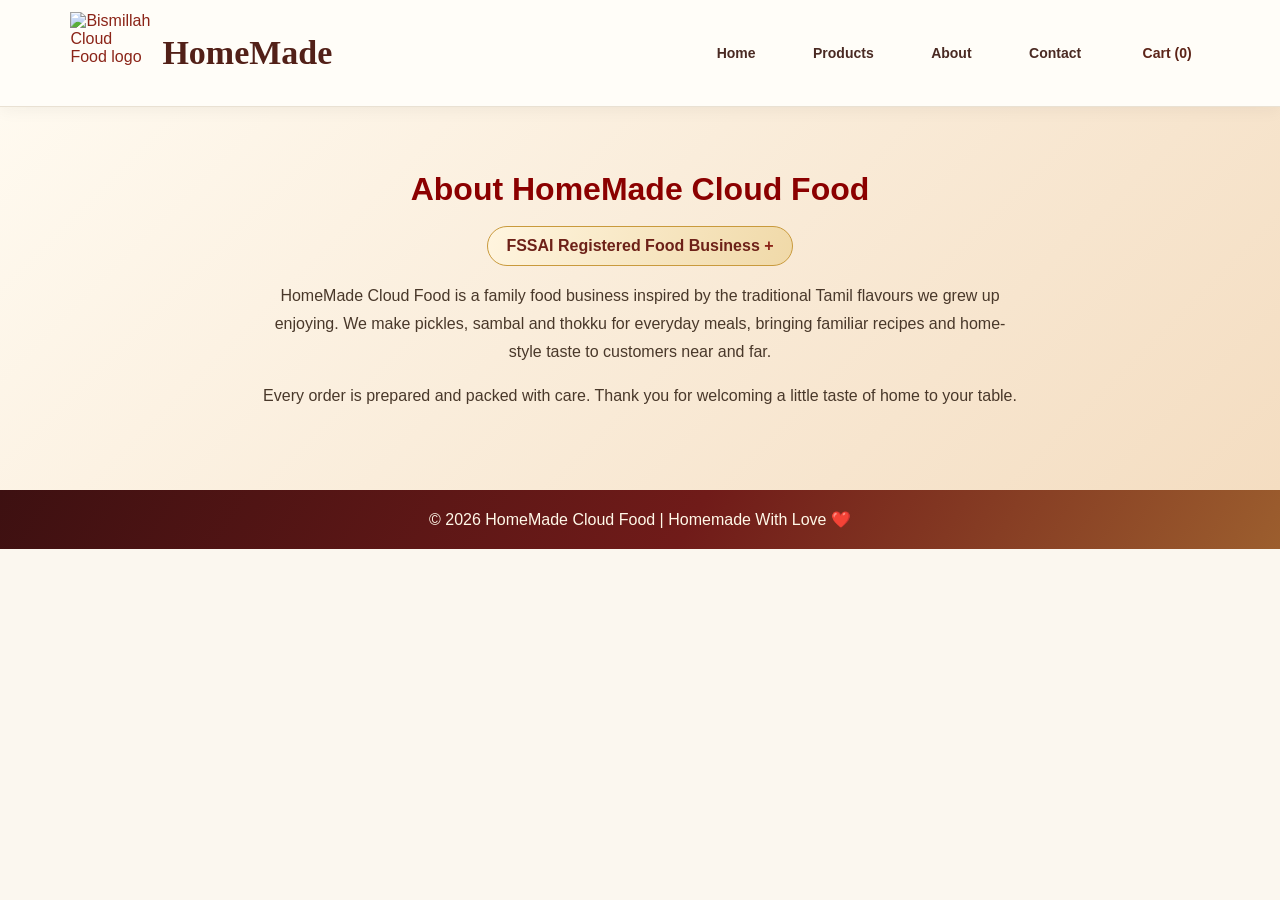
==== about.html @ 6bcfdb63 "Add files via upload" ====
<!DOCTYPE html>
<html lang="en">
<head>
    <meta charset="UTF-8">
    <meta name="viewport" content="width=device-width, initial-scale=1.0">
    <title>About | HomeMade Cloud Food</title>
    <link rel="stylesheet" href="site.css">
    <link rel="icon" href="images/glassy-cloud-food-badge.png?v=3" type="image/png">
</head>
<body>
    <nav>
        <a class="brand" href="index.html" aria-label="HomeMade Cloud Food home">
            <img class="brand-badge" src="images/glassy-cloud-food-badge.png?v=3" alt="Bismillah Cloud Food logo">
            <span class="brand-wordmark">HomeMade</span>
        </a>
        <ul>
            <li><a href="index.html">Home</a></li>
            <li><a href="products.html">Products</a></li>
            <li><a href="about.html">About</a></li>
            <li><a href="contact.html">Contact</a></li>
            <li><a href="cart.html">Cart (<span id="cart-count">0</span>)</a></li>
        </ul>
    </nav>
<section class="about-section" id="about">
        <h2>About HomeMade Cloud Food</h2>
                <details class="fssai-details"><summary>FSSAI Registered Food Business</summary><p>FSSAI Registration No. <strong>22462580004034</strong></p></details>
        <div class="about-story-copy"><p>HomeMade Cloud Food is a family food business inspired by the traditional Tamil flavours we grew up enjoying. We make pickles, sambal and thokku for everyday meals, bringing familiar recipes and home-style taste to customers near and far.</p><p>Every order is prepared and packed with care. Thank you for welcoming a little taste of home to your table.</p></div>
    </section>
<!-- Footer -->
    <footer>
        <p>© 2026 HomeMade Cloud Food | Homemade With Love ❤️</p>
    </footer>
<script>
(() => {
    let cart = {};
    try { cart = JSON.parse(localStorage.getItem("cloudFoodPicklesCart") || "{}") || {}; } catch {}
    const count = Object.values(cart).reduce((sum, item) => sum + (Number(item.qty) || 0), 0);
    const label = document.getElementById("cart-count");
    if (label) label.textContent = String(count);
})();
</script>
<script src="site-visit.js" defer></script>
</body>
</html>
---- site.css ----
* {
            margin: 0;
            padding: 0;
            box-sizing: border-box;
            font-family: Arial, sans-serif;
        }

        body {
            background: #f5f5f5;
        }

        /* Navbar */
        nav {
            background: #8B0000;
            padding: 11px 40px;
            display: flex;
            justify-content: space-between;
            align-items: center;
        }

        .logo {
            color: white;
            font-size: 25px;
            font-weight: bold;
        }

        nav ul {
            list-style: none;
            display: flex;
        }

        nav ul li {
            margin-left: 20px;
        }

        nav ul li a {
            color: white;
            text-decoration: none;
            font-size: 16px;
        }

        /* Full-width poster with centered hero content */
        .hero {
            position: relative;
            display: block;
            width: 100%;
            overflow: hidden;
            color: white;
            background: linear-gradient(to right, #8B0000, #D2691E);
        }

        .hero-image {
            display: block;
            width: 100%;
            aspect-ratio: 1080 / 252;
            overflow: hidden;
            position: relative;
        }

        .hero-image::after {
            content: "";
            position: absolute;
            left: 0;
            right: 0;
            bottom: 0;
            height: 1.6%;
            background: #1a1a1a;
            pointer-events: none;
        }
        .hero-image img {
            display: block;
            width: 100%;
            max-width: none;
            height: 100%;
            object-fit: cover;
            object-position: top center;
        }

        .hero::before {
            content: "";
            position: absolute;
            inset: 0;
            z-index: 1;
            background: rgba(55, 0, 0, 0.16);
            pointer-events: none;
        }

        .hero-text {
            position: absolute;
            inset: 0;
            z-index: 2;
        }

        .hero-copy {
            position: absolute;
            top: 1%;
            right: 5%;
            width: min(34%, 500px);
            text-align: center;
        }

        .hero-text h1 {
            margin-bottom: 8px;
            font-size: clamp(16px, 1.6vw, 23px);
            line-height: 1.08;
            text-shadow: 0 2px 6px rgba(35, 0, 0, 0.98), 0 0 16px rgba(35, 0, 0, 0.76);
        }

        .hero-text p {
            margin-bottom: 0;
            font-size: clamp(11px, 0.9vw, 13px);
            text-shadow: 0 2px 5px rgba(35, 0, 0, 0.98), 0 0 14px rgba(35, 0, 0, 0.76);
        }

        .hero-text .btn {
            position: absolute;
            left: 40%;
            bottom: 2.5%;
            margin: 0;
            transform: translateX(-50%);
            display: inline-block;
            background: white;
            color: #8B0000;
            padding: 9px 20px;
            font-size: 14px;
            text-decoration: none;
            border-radius: 5px;
            font-weight: bold;
            white-space: nowrap;
        }
        /* Attractive red-orange gradient behind the product cards */
        .products {
            position: relative;
            padding: 72px 8%;
            text-align: center;
            background:
                radial-gradient(ellipse at 18% 8%, rgba(255, 154, 50, 0.46), transparent 32%),
                radial-gradient(ellipse at 86% 92%, rgba(255, 96, 24, 0.42), transparent 34%),
                linear-gradient(125deg, #650000 0%, #970700 34%, #c32308 68%, #e76818 100%);
        }

        .products h2 {
            display: inline-flex;
            align-items: center;
            justify-content: center;
            margin: 0 auto 40px;
            padding: 13px 32px;
            border: 1px solid rgba(255, 224, 184, 0.5);
            border-radius: 999px;
            color: #fff8ef;
            font-size: 32px;
            background: rgba(76, 0, 0, 0.55);
            box-shadow: 0 8px 22px rgba(50, 0, 0, 0.28);
        }

        .products h2::after {
            display: none;
        }

        .card-container {
            display: flex;
            justify-content: center;
            gap: 25px;
            flex-wrap: wrap;
        }

        .card {
            width: 280px;
            overflow: hidden;
            border: 1px solid rgba(139, 0, 0, 0.14);
            border-top: 4px solid #D2691E;
            border-radius: 18px;
            background: linear-gradient(180deg, #fffefa 0%, #fff7e9 100%);
            box-shadow: 0 9px 26px rgba(80, 34, 0, 0.16);
            transition: transform 0.25s ease, box-shadow 0.25s ease;
        }

        .card:hover {
            transform: translateY(-6px);
            box-shadow: 0 16px 34px rgba(80, 34, 0, 0.25);
        }

        .card img {
            display: block;
            width: 100%;
            height: 220px;
            object-fit: cover;
        }

        .card h3 {
            margin: 16px 12px 10px;
            color: #641509;
        }

        .card p {
            padding: 0 15px 15px;
            color: #51443b;
        }

        .price {
            color: #8B0000;
            font-weight: bold;
            font-size: 20px;
        }
        /* Cart and checkout */
        .cart-button {
            border: 0;
            border-radius: 6px;
            padding: 10px 14px;
            background: white;
            color: #8B0000;
            font-weight: bold;
            cursor: pointer;
        }

        .product-actions {
            display: flex;
            gap: 8px;
            padding: 0 14px 16px;
        }

        .product-actions button {
            flex: 1;
            border: 0;
            border-radius: 6px;
            padding: 10px 8px;
            font-weight: bold;
            cursor: pointer;
        }

        .add-cart-button {
            background: #8B0000;
            color: white;
        }

        .buy-now-button {
            background: #D2691E;
            color: white;
        }

        .cart-modal {
            display: none;
            position: fixed;
            inset: 0;
            z-index: 1000;
            overflow-y: auto;
            padding: 16px;
            background: rgba(0, 0, 0, 0.65);
        }

        .cart-modal.is-open {
            display: grid;
            place-items: center;
        }

        .checkout-panel {
            width: min(100%, 620px);
            max-height: calc(100vh - 32px);
            overflow-y: auto;
            padding: 24px;
            border-radius: 14px;
            background: white;
            color: #222;
        }

        .checkout-header,
        .cart-row,
        .cart-row-controls {
            display: flex;
            align-items: center;
            justify-content: space-between;
            gap: 12px;
        }

        .checkout-header {
            margin-bottom: 18px;
        }

        .checkout-header h2 {
            color: #8B0000;
        }

        .modal-close,
        .quantity-button,
        .remove-button {
            border: 0;
            border-radius: 5px;
            padding: 7px 10px;
            cursor: pointer;
        }

        .cart-row {
            padding: 12px 0;
            border-bottom: 1px solid #ddd;
        }

        .cart-row-info {
            display: grid;
            gap: 5px;
        }

        .cart-row-info small {
            color: #555;
        }

        .quantity-button {
            background: #eee;
        }

        .remove-button {
            background: #ffe5e5;
            color: #8B0000;
        }

        .cart-total {
            margin: 16px 0 6px;
            text-align: right;
            font-size: 20px;
            font-weight: bold;
            color: #8B0000;
        }

        .checkout-note {
            margin: 0 0 18px;
            color: #555;
            font-size: 14px;
        }

        .checkout-form {
            display: grid;
            gap: 12px;
            margin-top: 18px;
        }

        .checkout-form[hidden] {
            display: none;
        }

        .checkout-form h3 {
            color: #8B0000;
        }

        .checkout-form label {
            display: grid;
            gap: 5px;
            font-weight: bold;
        }

        .checkout-form input,
        .checkout-form textarea {
            width: 100%;
            padding: 11px;
            border: 1px solid #bbb;
            border-radius: 6px;
            font: inherit;
        }

        .checkout-form textarea {
            min-height: 75px;
            resize: vertical;
        }

        .checkout-form .form-grid {
            display: grid;
            grid-template-columns: 1fr 1fr;
            gap: 12px;
        }

        .place-order-button {
            border: 0;
            border-radius: 7px;
            padding: 13px 16px;
            background: #128C7E;
            color: white;
            font-size: 16px;
            font-weight: bold;
            cursor: pointer;
        }

        .checkout-status {
            min-height: 20px;
            color: #8B0000;
            font-size: 14px;
        }

        @media (max-width: 768px) {
            nav {
                flex-wrap: wrap;
            }

            .cart-button {
                margin: 0 auto;
            }

            .checkout-panel {
                padding: 18px;
            }

            .checkout-form .form-grid {
                grid-template-columns: 1fr;
            }
        }
        .about-section,
        .contact-section {
            padding: 64px 10%;
            text-align: center;
        }

        .about-section {
            color: #3d2418;
            background: linear-gradient(135deg, #fffaf0, #f4ddc1);
        }

        .about-section h2,
        .contact-section h2 {
            margin-bottom: 18px;
            font-size: 32px;
        }

        .about-section h2 {
            color: #8B0000;
        }

        .fssai-badge {
            display: inline-block;
            margin: 0 auto 16px;
            padding: 8px 16px;
            border: 1px solid #3e7d4a;
            border-radius: 999px;
            color: #245b31;
            background: #eef7ec;
            font-size: 15px;
            font-weight: bold;
        }

        .about-section p,
        .contact-section > p {
            max-width: 850px;
            margin: 0 auto;
            font-size: 16px;
            line-height: 1.75;
        }

        .contact-section {
            color: white;
            background: linear-gradient(120deg, #700000, #a91608 52%, #d85b17);
        }

        .contact-section h2 {
            color: #fff8ef;
        }

        .contact-details {
            display: flex;
            justify-content: center;
            flex-wrap: wrap;
            gap: 20px;
            margin-top: 28px;
        }

        .contact-card {
            display: flex;
            flex-direction: column;
            gap: 10px;
            min-width: 260px;
            max-width: 380px;
            padding: 22px 28px;
            border-radius: 14px;
            color: #43140a;
            background: #fff8ef;
            box-shadow: 0 8px 24px rgba(45, 0, 0, 0.22);
        }

        .contact-card a {
            color: #8B0000;
            font-weight: bold;
            text-decoration: none;
        }

        .contact-card a:hover {
            text-decoration: underline;
        }

        .contact-card address {
            font-style: normal;
            line-height: 1.5;
        }

        /* Footer */
        footer {
            background: #8B0000;
            color: white;
            text-align: center;
            padding: 20px;
            margin-top: 0;
        }

        /* Mobile */
        @media (max-width: 768px) {
            nav {
                padding: 12px 16px;
                flex-direction: column;
                gap: 12px;
            }

            nav ul {
                flex-wrap: wrap;
                justify-content: center;
                gap: 12px;
            }

            nav ul li {
                margin-left: 0;
            }

            .hero {
                padding: 0;
            }

            .hero-text {
                inset: 0;
            }

            .hero-copy {
                top: 1%;
                right: 5%;
                left: auto;
                width: 52%;
            }

            .hero-text h1 {
                font-size: clamp(12px, 3vw, 14px);
                margin-bottom: 4px;
            }

            .hero-text p {
                font-size: clamp(8px, 1.9vw, 9.5px);
            }

            .hero-text .btn {
                left: 40%;
                bottom: 2.5%;
                transform: translateX(-50%);
                padding: 6px 13px;
                font-size: 12px;
            }

            .hero-image::after {
            content: "";
            position: absolute;
            left: 0;
            right: 0;
            bottom: 0;
            height: 1.6%;
            background: #1a1a1a;
            pointer-events: none;
        }
        .hero-image img {
                width: 100%;
            }

            .products {
                padding: 40px 20px;
            }

            .about-section,
            .contact-section {
                padding: 42px 20px;
            }

            .contact-card {
                width: 100%;
                min-width: 0;
            }
        }
        .featured-link {
            display: inline-block;
            margin-top: 34px;
            padding: 13px 26px;
            border-radius: 7px;
            color: white;
            background: #8B0000;
            font-weight: bold;
            text-decoration: none;
        }

        .featured-link:hover {
            background: #c32308;
        }

        .cart-page {
            max-width: 900px;
            margin: 48px auto;
            padding: 32px;
            border-radius: 18px;
            background: #fff8ef;
            box-shadow: 0 10px 30px rgba(80, 34, 0, 0.18);
        }

        .cart-page h1 {
            margin-bottom: 24px;
            color: #8B0000;
            text-align: center;
        }

        .cart-page #cart-empty {
            padding: 24px;
            text-align: center;
        }

        .cart-page .cart-total {
            margin-top: 20px;
            text-align: right;
            font-size: 22px;
        }

        .cart-page .checkout-form {
            margin-top: 28px;
        }

        .cart-page .checkout-status {
            margin-top: 20px;
            text-align: center;
        }

        @media (max-width: 768px) {
            .cart-page {
                margin: 24px 14px;
                padding: 22px 16px;
            }
        }





















/* Individual product detail page */
.product-detail-section {
    min-height: calc(100vh - 130px);
    padding: 56px 7%;
    background: linear-gradient(125deg, #650000 0%, #970700 38%, #c32308 72%, #e76818 100%);
}
.product-detail {
    max-width: 1000px;
    margin: 0 auto;
    display: grid;
    grid-template-columns: minmax(0, 1.1fr) minmax(280px, .9fr);
    overflow: hidden;
    border-radius: 20px;
    background: #fffaf1;
    box-shadow: 0 16px 40px rgba(40, 0, 0, .3);
}
.product-detail img { width: 100%; height: 100%; min-height: 420px; object-fit: cover; }
.product-detail-copy { padding: 38px; align-self: center; text-align: left; }
.product-detail-copy h1 { color: #641509; margin-bottom: 16px; }
.product-detail-copy p { color: #51443b; line-height: 1.6; margin-bottom: 14px; }
.product-detail-copy .price { font-size: 26px; margin: 20px 0; }
.product-detail-copy .product-actions { padding: 0; }
.product-detail-copy .back-products { display: inline-block; margin-top: 22px; color: #8B0000; font-weight: bold; }
.view-details-button {
    flex: 1; display: inline-flex; align-items: center; justify-content: center;
    padding: 10px 8px; border: 1px solid #8B0000; border-radius: 6px;
    color: #8B0000; font-size: 13px; font-weight: bold; text-decoration: none;
}
@media (max-width: 768px) {
    .product-detail-section { padding: 30px 18px; }
    .product-detail { grid-template-columns: 1fr; }
    .product-detail img { min-height: 0; height: 280px; }
    .product-detail-copy { padding: 24px; }
    .view-details-button { font-size: 11px; }
}
.detail-info, .detail-rate { margin: 22px 0; padding: 18px; border-radius: 12px; background: #fff1dd; }
.detail-info h2, .detail-rate h2 { margin-bottom: 10px; color: #641509; font-size: 20px; }
.detail-rate p { display: flex; justify-content: space-between; gap: 15px; margin: 8px 0; }
.detail-rate strong { color: #8B0000; }
.product-claims { display: flex; flex-wrap: wrap; gap: 8px; margin: 16px 0; }
.product-claims span { padding: 7px 10px; border-radius: 999px; background: #f5dfbf; color: #641509; font-size: 12px; font-weight: bold; }

/* Keep product photo visible while allowing long product information to scroll separately */
@media (min-width: 769px) {
    .product-detail {
        height: min(720px, calc(100vh - 200px));
        min-height: 540px;
        align-items: stretch;
        grid-template-columns: minmax(0, 1.05fr) minmax(320px, .95fr);
    }
    .product-detail > img {
        position: sticky;
        top: 0;
        width: 100%;
        height: 100%;
        min-height: 0;
        max-height: 100%;
        object-fit: contain;
        background: #fffaf1;
    }
    .product-detail-copy {
        height: 100%;
        min-height: 0;
        overflow-y: auto;
        overscroll-behavior: contain;
    }
}
@media (max-width: 768px) {
    .product-detail > img {
        width: 100%;
        height: 300px;
        min-height: 0;
        object-fit: contain;
        background: #fffaf1;
    }
    .product-detail-copy { height: auto; overflow: visible; }
}














.card .pack-size { padding: 0 15px 5px; color: #6b5547; font-size: 14px; font-weight: bold; }


/* HomeMade Cloud Food storefront refresh */
:root {
    --cloud-forest: #17482f;
    --cloud-forest-deep: #103722;
    --cloud-maroon: #74251d;
    --cloud-gold: #e8b743;
    --cloud-cream: #fbf7ef;
    --cloud-ink: #25261f;
    --cloud-muted: #746f62;
    --cloud-line: #e9e1d3;
}
html { scroll-behavior: smooth; }
body { color: var(--cloud-ink); background: var(--cloud-cream); }
.announcement-bar {
    min-height: 38px; padding: 8px 5.5%; display: flex; align-items: center; justify-content: center; gap: 18px;
    color: #fff7e4; background: var(--cloud-forest-deep); font-size: 12px; letter-spacing: .04em; text-align: center;
}
.announcement-bar a { color: var(--cloud-gold); font-weight: 700; text-decoration: none; }
.site-nav, body:not(.home-page) nav {
    position: sticky; top: 0; z-index: 50; min-height: 82px; padding: 12px clamp(20px, 5.5vw, 84px);
    display: flex; align-items: center; justify-content: space-between; gap: 24px;
    color: var(--cloud-ink); background: rgba(255,253,248,.97); border-bottom: 1px solid var(--cloud-line);
    box-shadow: 0 3px 16px rgba(36,31,21,.05); backdrop-filter: blur(12px);
}
.brand { display: inline-flex; align-items: center; gap: 10px; min-width: max-content; color: var(--cloud-forest); text-decoration: none; }
.brand-mark { width: 42px; height: 42px; display: grid; place-items: center; border: 2px solid var(--cloud-gold); border-radius: 50%; color: #fff7e4; background: var(--cloud-forest); font: 700 13px Georgia,serif; letter-spacing: -.08em; }
.brand-copy { display: grid; line-height: 1.02; }
.brand-copy strong { color: var(--cloud-forest); font: 700 19px Georgia,serif; }
.brand-copy small { margin-top: 4px; color: var(--cloud-maroon); font-size: 10px; font-weight: 700; letter-spacing: .2em; text-transform: uppercase; }
.site-nav ul, body:not(.home-page) nav ul { display: flex; align-items: center; gap: clamp(14px, 2.3vw, 34px); list-style: none; }
.site-nav ul li, body:not(.home-page) nav ul li { margin: 0; }
.site-nav ul a, body:not(.home-page) nav ul a { padding: 10px 0; color: #3c3c34; font-size: 14px; font-weight: 600; text-decoration: none; transition: color .2s ease; }
.site-nav ul a:hover, .site-nav ul a.active, body:not(.home-page) nav ul a:hover { color: var(--cloud-forest); }
.site-nav ul .nav-cart, body:not(.home-page) nav ul li:last-child a { padding: 11px 17px; border: 1px solid var(--cloud-forest); border-radius: 999px; color: var(--cloud-forest); }
.nav-cart span { min-width: 20px; height: 20px; margin-left: 5px; padding: 1px 5px; display: inline-grid; place-items: center; border-radius: 50%; color: #fff; background: var(--cloud-forest); font-size: 11px; }
body:not(.home-page) nav .logo { color: var(--cloud-forest); font: 700 22px Georgia,serif; }
.home-hero { max-width: 1500px; margin: 0 auto; padding: clamp(42px, 7vw, 96px) clamp(22px, 7vw, 108px); display: grid; grid-template-columns: minmax(0,.9fr) minmax(0,1.1fr); align-items: center; gap: clamp(30px, 5vw, 72px); background: radial-gradient(ellipse at 6% 13%, #f1e3c8 0, transparent 38%), var(--cloud-cream); }
.hero-content { max-width: 540px; }
.eyebrow { margin: 0 0 13px; color: var(--cloud-forest); font-size: 11px; font-weight: 800; letter-spacing: .17em; text-transform: uppercase; }
.hero-content h1 { margin: 0; color: var(--cloud-forest-deep); font: 500 clamp(38px, 4.5vw, 64px)/1.06 Georgia, 'Times New Roman', serif; letter-spacing: -.045em; }
.hero-description { max-width: 460px; margin: 20px 0 0; color: var(--cloud-muted); font-size: 16px; line-height: 1.75; }
.hero-actions { margin-top: 28px; display: flex; align-items: center; flex-wrap: wrap; gap: 20px; }
.button { min-height: 46px; padding: 13px 20px; display: inline-flex; align-items: center; justify-content: center; gap: 12px; border-radius: 4px; font-size: 13px; font-weight: 700; text-decoration: none; transition: transform .2s, background .2s; }
.button:hover { transform: translateY(-2px); }
.button-primary { color: white; background: var(--cloud-forest); }
.button-primary:hover { background: var(--cloud-forest-deep); }
.button-text { padding-left: 0; color: var(--cloud-maroon); }
.hero-note { margin-top: 34px; display: flex; align-items: center; gap: 9px; color: #514d42; font-size: 12px; font-weight: 600; }
.note-star { color: #bd861f; font-size: 19px; }
.hero-art { position: relative; display: block; overflow: hidden; border: 7px solid white; border-radius: 8px; background: #28130e; box-shadow: 0 24px 55px rgba(62,37,16,.2); }
.hero-art img { width: 100%; display: block; aspect-ratio: 1080 / 400; object-fit: cover; }
.hero-art-label { position: absolute; right: 13px; bottom: 13px; padding: 10px 14px; color: var(--cloud-forest-deep); background: #fffdf8; font-size: 11px; font-weight: 700; }
.promise-strip { padding: 20px clamp(20px, 7vw, 108px); display: flex; justify-content: center; flex-wrap: wrap; gap: 28px clamp(30px, 7vw, 100px); color: #fff9ea; background: var(--cloud-forest); }
.promise-strip > div { display: flex; align-items: center; gap: 10px; font-size: 12px; font-weight: 600; }
.promise-icon { color: var(--cloud-gold); font-size: 17px; }
.home-section { padding: clamp(52px, 7vw, 90px) clamp(22px, 7vw, 108px); }
.section-heading { margin: 0 auto 28px; max-width: 1320px; display: flex; align-items: end; justify-content: space-between; gap: 18px; }
.section-heading .eyebrow { margin-bottom: 8px; }
.section-heading h2, .story-copy h2, .closing-cta h2 { margin: 0; color: var(--cloud-forest-deep); font: 500 clamp(30px, 3vw, 42px)/1.15 Georgia, 'Times New Roman', serif; letter-spacing: -.03em; }
.section-link { padding-bottom: 5px; color: var(--cloud-maroon); font-size: 12px; font-weight: 700; text-decoration: none; white-space: nowrap; }
.section-link:hover { color: var(--cloud-forest); }
.collection-section { background: #f3eee3; }
.collection-grid { max-width: 1320px; margin: 0 auto; display: grid; grid-template-columns: repeat(3,minmax(0,1fr)); gap: 18px; }
.collection-card { position: relative; min-height: 310px; overflow: hidden; display: block; border-radius: 6px; color: white; background: #37281c; text-decoration: none; }
.collection-card::after { content: ''; position: absolute; inset: 0; background: linear-gradient(180deg,rgba(18,23,17,.02) 8%,rgba(14,25,18,.8) 100%); transition: background .25s; }
.collection-card:hover::after { background: linear-gradient(180deg,rgba(18,23,17,.05),rgba(14,25,18,.9)); }
.collection-card img { width: 100%; height: 100%; min-height: 310px; position: absolute; inset: 0; object-fit: cover; transition: transform .35s; }
.collection-card:hover img { transform: scale(1.035); }
.collection-card-copy { position: absolute; z-index: 1; right: 24px; bottom: 22px; left: 24px; display: grid; gap: 8px; }
.collection-card-copy small { color: #f2d48a; font-size: 10px; font-weight: 700; letter-spacing: .12em; text-transform: uppercase; }
.collection-card-copy strong { font: 500 27px/1.12 Georgia,serif; }
.collection-card-copy > span { width: fit-content; padding-top: 8px; border-top: 1px solid rgba(255,255,255,.45); font-size: 11px; font-weight: 600; }
.collection-card-copy b { margin-left: 8px; color: var(--cloud-gold); }
.best-sellers-section { background: var(--cloud-cream); }
.featured-grid { max-width: 1320px; margin: 0 auto; display: grid; grid-template-columns: repeat(4,minmax(0,1fr)); gap: 16px; }
.featured-card { overflow: hidden; border: 1px solid var(--cloud-line); border-radius: 6px; background: white; transition: transform .2s, box-shadow .2s; }
.featured-card:hover { transform: translateY(-4px); box-shadow: 0 14px 30px rgba(49,42,30,.1); }
.featured-image { display: grid; place-items: center; min-height: 210px; background: #f4ecdc; }
.featured-image img { width: 100%; height: 220px; display: block; object-fit: cover; }
.featured-copy { padding: 17px 17px 18px; }
.featured-type { margin: 0 0 7px; color: var(--cloud-muted); font-size: 10px; font-weight: 700; letter-spacing: .08em; text-transform: uppercase; }
.featured-copy h3 { min-height: 42px; margin: 0; color: var(--cloud-forest-deep); font: 600 16px/1.3 Georgia,serif; }
.featured-copy h3 a { color: inherit; text-decoration: none; }
.featured-meta { margin: 9px 0 14px; color: #403e36; font-size: 13px; font-weight: 700; }
.featured-meta span { margin: 0 5px; color: var(--cloud-gold); }
.featured-button { padding-top: 11px; display: flex; align-items: center; justify-content: space-between; border-top: 1px solid var(--cloud-line); color: var(--cloud-forest); font-size: 11px; font-weight: 800; text-decoration: none; }
.story-band { padding: clamp(48px, 6vw, 78px) clamp(22px, 7vw, 108px); display: grid; grid-template-columns: minmax(0,.85fr) minmax(0,1fr); align-items: center; gap: clamp(28px, 5vw, 74px); color: white; background: var(--cloud-forest-deep); }
.story-image { max-width: 500px; justify-self: center; overflow: hidden; border: 6px solid rgba(232,183,67,.85); border-radius: 50%; background: #1b2b1b; }
.story-image img { width: 100%; display: block; aspect-ratio: 1; object-fit: cover; }
.story-copy { max-width: 570px; }
.story-copy .eyebrow { color: var(--cloud-gold); }
.story-copy h2 { color: white; }
.story-copy > p:not(.eyebrow) { margin: 18px 0 25px; color: rgba(255,255,255,.77); font-size: 14px; line-height: 1.8; }
.button-light { color: var(--cloud-forest-deep); background: #fff9e9; }
.closing-cta { padding: 46px clamp(22px, 7vw, 108px); display: flex; align-items: center; justify-content: space-between; gap: 22px; background: #f1e4c8; }
.closing-cta .eyebrow { margin-bottom: 8px; }
.closing-cta h2 { font-size: clamp(27px, 3vw, 37px); }
.site-footer { color: #fff8e8; background: #102e20; }
.footer-main { padding: 46px clamp(22px, 7vw, 108px) 36px; display: grid; grid-template-columns: 1.5fr 1fr 1fr 1fr; gap: 30px; }
.brand-footer .brand-copy strong { color: white; }
.brand-footer .brand-copy small { color: var(--cloud-gold); }
.brand-footer .brand-mark { color: var(--cloud-forest-deep); background: var(--cloud-gold); }
.footer-brand > p { max-width: 250px; margin-top: 15px; color: rgba(255,248,232,.68); font-size: 12px; line-height: 1.6; }
.footer-column { display: grid; align-content: start; justify-items: start; gap: 10px; }
.footer-column h2 { margin: 3px 0 5px; color: var(--cloud-gold); font-size: 11px; letter-spacing: .12em; text-transform: uppercase; }
.footer-column a, .footer-column p { color: rgba(255,248,232,.82); font-size: 12px; line-height: 1.6; text-decoration: none; }
.footer-column a:hover { color: var(--cloud-gold); }
.footer-bottom { padding: 15px clamp(22px, 7vw, 108px); display: flex; justify-content: space-between; gap: 15px; border-top: 1px solid rgba(255,255,255,.14); color: rgba(255,248,232,.57); font-size: 10px; }
body:not(.home-page) footer { margin: 0; padding: 20px; color: #fff8e8; background: #102e20; }

/* Shared shop, product and cart surfaces */
.products { padding: 62px clamp(20px, 6vw, 88px); text-align: left; background: #f3eee3; }
.products h2 { margin: 0 auto 28px; padding: 0; display: block; border: 0; border-radius: 0; color: var(--cloud-forest-deep); background: transparent; box-shadow: none; font: 500 clamp(30px, 3vw, 40px)/1.2 Georgia,serif; text-align: center; }
.card-container { max-width: 1320px; margin: 0 auto; display: grid; grid-template-columns: repeat(4,minmax(0,1fr)); gap: 17px; }
.card { width: auto; border: 1px solid var(--cloud-line); border-top: 0; border-radius: 6px; background: #fffdfa; box-shadow: 0 5px 20px rgba(80,34,0,.07); }
.card:hover { transform: translateY(-4px); box-shadow: 0 14px 30px rgba(80,34,0,.13); }
.card img { height: 220px; background: #f4ecdc; object-fit: cover; }
.card h3 { margin: 15px 15px 7px; color: var(--cloud-forest-deep); font: 600 18px/1.3 Georgia,serif; }
.card > p:not(.pack-size):not(.price) { min-height: 42px; color: var(--cloud-muted); font-size: 12px; line-height: 1.5; }
.card .pack-size { color: var(--cloud-muted); font-size: 11px; }
.card .price { padding-bottom: 8px; color: var(--cloud-maroon); font-size: 18px; }
.product-actions { padding: 0 14px 16px; gap: 7px; flex-wrap: wrap; }
.product-actions button { min-height: 38px; background: var(--cloud-forest); color: white; font-size: 11px; }
.product-actions .buy-now-button { background: var(--cloud-gold); color: #31240d; }
.view-details-button { border-color: var(--cloud-line); color: var(--cloud-forest); background: white; }
.featured-link { color: white; background: var(--cloud-forest); }
.featured-link:hover { background: var(--cloud-forest-deep); }
.product-detail-section { background: #f3eee3; }
.product-detail { border-radius: 8px; background: #fffdfa; box-shadow: 0 16px 40px rgba(40,0,0,.13); }
.product-detail-copy h1, .detail-info h2, .detail-rate h2 { color: var(--cloud-forest-deep); }
.product-detail-copy .price, .detail-rate strong { color: var(--cloud-maroon); }
.product-claims span { color: var(--cloud-forest-deep); background: #edf1e5; }
.detail-info, .detail-rate { background: #f6f0e4; }
.product-detail-copy .back-products { color: var(--cloud-forest); }
.cart-page { border: 1px solid var(--cloud-line); background: #fffdfa; box-shadow: 0 10px 30px rgba(80,34,0,.1); }
.cart-page h1, .cart-total, .checkout-header h2, .checkout-form h3 { color: var(--cloud-forest-deep); }
.add-cart-button { background: var(--cloud-forest); color: white; }
.buy-now-button { background: var(--cloud-gold); color: #31240d; }
.place-order-button { color: white; background: var(--cloud-forest); }
.checkout-status { color: var(--cloud-maroon); }

@media (max-width: 980px) {
    .featured-grid, .card-container { grid-template-columns: repeat(2,minmax(0,1fr)); }
    .collection-card { min-height: 260px; }
    .collection-card img { min-height: 260px; }
    .footer-main { grid-template-columns: repeat(2,minmax(0,1fr)); }
}
@media (max-width: 700px) {
    .announcement-bar { padding: 8px 12px; gap: 8px; font-size: 10px; }
    .site-nav, body:not(.home-page) nav { position: relative; padding: 12px 17px; flex-wrap: wrap; gap: 12px; }
    .site-nav ul, body:not(.home-page) nav ul { width: 100%; justify-content: space-between; flex-wrap: wrap; gap: 5px 12px; }
    .site-nav ul a, body:not(.home-page) nav ul a { font-size: 12px; }
    .site-nav ul .nav-cart, body:not(.home-page) nav ul li:last-child a { padding: 7px 11px; }
    .home-hero { padding: 40px 20px; grid-template-columns: 1fr; gap: 28px; }
    .hero-content h1 { max-width: 560px; font-size: clamp(38px, 10vw, 52px); }
    .hero-description { font-size: 14px; }
    .hero-art img { aspect-ratio: 1.7; }
    .promise-strip { padding: 17px 20px; justify-content: flex-start; gap: 13px 22px; }
    .promise-strip > div { font-size: 11px; }
    .home-section { padding: 48px 20px; }
    .section-heading { align-items: flex-start; flex-direction: column; margin-bottom: 22px; }
    .collection-grid { grid-template-columns: 1fr; gap: 12px; }
    .collection-card, .collection-card img { min-height: 240px; }
    .featured-grid, .card-container { grid-template-columns: repeat(2,minmax(0,1fr)); gap: 10px; }
    .featured-image { min-height: 145px; }
    .featured-image img, .card img { height: 160px; }
    .featured-copy { padding: 12px; }
    .featured-copy h3 { min-height: 40px; font-size: 14px; }
    .featured-meta { font-size: 12px; }
    .story-band { padding: 42px 22px; grid-template-columns: 1fr; }
    .story-image { width: min(78%, 320px); }
    .story-copy { text-align: center; }
    .closing-cta { align-items: flex-start; flex-direction: column; padding: 36px 22px; }
    .footer-main { padding: 36px 22px 28px; gap: 25px 18px; }
    .footer-bottom { padding: 14px 22px; flex-direction: column; }
    .products { padding: 42px 14px; }
    .card h3 { margin: 12px 10px 7px; font-size: 14px; }
    .card > p:not(.pack-size):not(.price) { padding: 0 10px 10px; font-size: 11px; }
    .card .pack-size, .card .price { padding-left: 10px; padding-right: 10px; }
    .product-actions { padding: 0 8px 12px; flex-direction: column; }
    .product-actions button, .product-actions a { width: 100%; }
}
@media (max-width: 360px) {
    .featured-grid, .card-container { grid-template-columns: 1fr; }
    .featured-image img, .card img { height: 220px; }
}

/* Full-width brand poster and matching introduction */
.home-hero { max-width: none; margin: 0; padding: 0; display: block; background: #3d1b13; }
.hero-poster { width: 100%; overflow: hidden; background: #3d1b13; }
.hero-poster img { width: 100%; height: auto; display: block; object-fit: contain; }
.hero-intro { padding: clamp(36px, 5vw, 64px) clamp(22px, 7vw, 108px); display: flex; justify-content: center; text-align: center; color: #4d3026; background: #f5efe3; }
.hero-intro-copy { max-width: 780px; }
.hero-intro .eyebrow { color: var(--cloud-gold); }
.hero-intro h1 { margin: 0; color: #5b1c17; font: 500 clamp(34px, 4vw, 54px)/1.08 Georgia, 'Times New Roman', serif; letter-spacing: -.04em; }
.hero-intro .hero-description { max-width: 620px; margin: 16px auto 0; color: #654c40; }
.hero-intro .hero-actions { justify-content: center; margin-top: 22px; }
.hero-intro .button-primary { color: #282012; background: var(--cloud-gold); }
.hero-intro .button-primary:hover { background: #f2ca68; }
.hero-intro .button-text { color: #17482f; }
.hero-intro .hero-note { justify-content: center; margin-top: 20px; color: #654c40; }
@media (max-width: 700px) {
    .hero-poster img { width: 100%; height: auto; object-fit: contain; }
    .hero-intro { padding: 36px 20px; }
    .hero-intro h1 { font-size: clamp(32px, 9vw, 45px); }
    .hero-intro .hero-description { font-size: 13px; }
    .hero-intro .hero-actions { gap: 8px; }
}

.hero-poster { aspect-ratio: 1194 / 796; }
.hero-poster img { aspect-ratio: 1194 / 796; object-fit: contain; }



/* Compact full-poster presentation and FSSAI registration detail */
.hero-poster {
    position: relative; width: 100%; height: clamp(240px, 36vw, 430px); aspect-ratio: auto;
    display: flex; justify-content: center; align-items: center; overflow: hidden;
    background: radial-gradient(ellipse at center, #6a2818 0%, #3d1b13 68%, #24100c 100%);
}
.hero-poster::before {
    content: ""; position: absolute; inset: -16px;
    background: url("images/poster-homepage-8438606950.jpeg") center / cover no-repeat;
    filter: blur(16px) brightness(.42); opacity: .72;
}
.hero-poster img { position: relative; z-index: 1; width: auto; max-width: 100%; height: 100%; display: block; object-fit: contain; }
.fssai-strip {
    min-height: 48px; padding: 10px 18px; display: flex; align-items: center; justify-content: center; flex-wrap: wrap; gap: 10px;
    color: #eff8e7; background: #28720f; font-size: 14px; text-align: center;
}
.fssai-strip strong { color: #fff; letter-spacing: .03em; }
.fssai-seal { padding: 4px 9px; border: 1px solid rgba(255,255,255,.6); border-radius: 3px; color: #fff; font-size: 10px; font-weight: 800; letter-spacing: .07em; }
@media (max-width: 700px) {
    .hero-poster { height: 240px; }
    .hero-poster img { max-width: 100%; height: 100%; object-fit: contain; }
    .fssai-strip { min-height: 44px; font-size: 12px; }
}

/* Keep the full poster visible while making the banner noticeably shorter. */
.hero-poster { height: clamp(300px, 27vw, 480px); aspect-ratio: auto; display: block; background: #3d1b13; }
.hero-poster::before { display: none; }
.hero-poster img { position: static; z-index: auto; width: 100%; max-width: none; height: 100%; object-fit: fill; }
@media (max-width: 700px) {
    .hero-poster { height: 210px; aspect-ratio: auto; }
    .hero-poster img { width: 100%; height: 100%; object-fit: fill; }
}


/* Checkout summary and payment details */
.cart-page .checkout-summary {
    margin: 22px 0;
    padding: 22px 26px;
    border: 1px solid #e8ddcf;
    border-radius: 16px;
    background: #fffdfa;
    box-shadow: 0 12px 34px rgba(68, 42, 20, .08);
}
.checkout-summary h2 { margin: 0 0 14px; color: var(--cloud-forest-deep); }
.checkout-summary > p { display:flex; justify-content:space-between; gap:16px; margin:8px 0; }
.checkout-summary .cart-total { border-top:1px solid #e8ddcf; padding-top:14px; text-align:left; }
.checkout-form fieldset { margin: 6px 0; padding: 14px 16px; border:1px solid #ddd4c8; border-radius:12px; }
.checkout-form fieldset legend { padding:0 6px; font-weight:700; color:var(--cloud-forest-deep); }
.checkout-form .shipping-choice label,
.checkout-form .billing-choice > label,
.checkout-form .terms-check { display:flex; align-items:center; gap:10px; font-weight:500; }
.checkout-form .shipping-choice label { justify-content:space-between; padding:10px 4px; border-bottom:1px solid #eee7df; }
.checkout-form .shipping-choice input[type=radio],
.checkout-form .billing-choice input[type=radio],
.checkout-form .terms-check input[type=checkbox] { width:18px; min-width:18px; height:18px; accent-color:#17482f; }
.checkout-form #billing-fields[hidden] { display:none; }
.checkout-form #billing-fields { display:grid; gap:12px; margin-top:12px; }
.checkout-form .terms-check a { color:#17482f; text-decoration:underline; }
.policy-details { margin:10px 0 24px; }
.policy-details summary { cursor:pointer; color:#17482f; font-weight:700; }
.policy-details p { max-width:780px; line-height:1.6; }

/* Dedicated vector mark used in the header and browser tab */
.brand-mark { display:block; width:48px; height:48px; flex:0 0 48px; object-fit:contain; border:0; border-radius:50%; background:transparent; }
.brand-footer .brand-mark { background:transparent; }

/* Use the supplied transparent badge directly so it renders in every browser. */
.brand-badge { display:block; width:82px; height:82px; flex:0 0 82px; object-fit:contain; }
.brand-wordmark { color:#522018; font:700 34px Georgia,serif; white-space:nowrap; }
.brand-footer .brand-wordmark { color:#522018; }
@media (max-width:560px) { .brand-badge { width:62px; height:62px; flex-basis:62px; } .brand-wordmark { font-size:25px; } }

/* Wide logo lockup with the full HomeMade Cloud Food name */
.brand-logo { display:block; width:350px; height:auto; max-height:86px; object-fit:contain; }
.brand-footer .brand-logo { width:360px; max-height:90px; }
@media (max-width:560px) { .brand-logo { width:270px; max-height:65px; } }

/* Static UPI QR checkout (manual payment verification) */
.upi-qr-panel { margin:20px 0; padding:22px; border:1px solid #d8b660; border-radius:16px; background:linear-gradient(135deg,#fff8e8,#fffdfa 55%,#f7eee4); }
.upi-qr-panel h3 { margin:0 0 8px; color:#5b1c17; }
.upi-qr-panel > p { margin:0 0 16px; color:#51433b; line-height:1.55; }
.upi-qr-content { display:grid; grid-template-columns:minmax(150px,260px) 1fr; gap:22px; align-items:center; }
.upi-qr-image { display:block; width:100%; max-height:410px; object-fit:contain; border:1px solid #eee4d8; border-radius:12px; background:white; }
.upi-qr-details { display:grid; gap:10px; }
.upi-qr-details p { margin:0; overflow-wrap:anywhere; }
.upi-qr-actions { display:flex; gap:10px; flex-wrap:wrap; }
.upi-secondary-button,.upi-confirm-button { display:inline-flex; justify-content:center; align-items:center; min-height:42px; padding:9px 14px; border:1px solid #17482f; border-radius:9px; color:#17482f; background:#fff; font:inherit; font-weight:700; text-decoration:none; cursor:pointer; }
.upi-confirm-button { color:#fff; background:#17482f; }
.upi-qr-details label { margin:4px 0 -5px; font-weight:700; }
.upi-qr-details input { width:100%; min-height:44px; padding:10px 12px; border:1px solid #cfc4b7; border-radius:9px; font:inherit; }
.upi-qr-details small { color:#66574d; line-height:1.5; }
@media(max-width:620px) { .upi-qr-panel { padding:16px; } .upi-qr-content { grid-template-columns:1fr; } .upi-qr-image { width:min(100%,300px); margin:auto; max-height:380px; } }

/* Product pack quantity selector and expandable information */
.product-quantity-control { margin:18px 0 22px; padding:16px; border:1px solid #e8ddcf; border-radius:12px; background:#fffdfa; }
.product-quantity-control > label { display:block; margin-bottom:9px; color:var(--cloud-forest-deep); font-weight:700; }
.product-quantity-row { display:flex; align-items:center; gap:0; width:min(100%,280px); }
.product-quantity-row button { width:48px; min-height:46px; border:1px solid #3b9d0c; background:#3b9d0c; color:#fff; font-size:22px; cursor:pointer; }
.product-quantity-row button:first-child { border-radius:7px 0 0 7px; }
.product-quantity-row button:last-child { border-radius:0 7px 7px 0; }
.product-quantity-row select { flex:1; min-width:100px; min-height:46px; padding:8px 10px; border:1px solid #cfc8bd; background:#fff; color:#26352a; font:inherit; text-align:center; }
.product-quantity-control small { display:block; margin-top:8px; color:#6c6258; }
.product-detail-accordions { margin:24px 0; border-top:1px solid #e8e4dd; }
.product-detail-accordions details { border-bottom:1px solid #e8e4dd; }
.product-detail-accordions summary { padding:15px 0; color:#332b24; font-size:17px; cursor:pointer; list-style:none; }
.product-detail-accordions summary::-webkit-details-marker { display:none; }
.product-detail-accordions summary::after { content:"+"; float:right; font-size:21px; line-height:1; }
.product-detail-accordions details[open] summary::after { content:"−"; }
.product-detail-accordions details p { margin:0 0 16px; color:#51443b; line-height:1.65; }

.detail-rate > label { display:block; margin:12px 0 7px; color:var(--cloud-forest-deep); font-weight:700; }
.detail-rate select { width:100%; min-height:46px; padding:10px 12px; border:1px solid #cfc8bd; border-radius:8px; color:#26352a; background:#fff; font:inherit; }

.checkout-form select { width:100%; min-height:46px; padding:10px 12px; border:1px solid #cfc4b7; border-radius:9px; color:#26352a; background:#fff; font:inherit; }
.delivery-estimate { margin:12px 0 4px; color:#17482f; font-weight:700; }
.international-shipping-note { margin:4px 0 14px; padding:12px 14px; border-radius:9px; color:#5a3214; background:#fff1d1; line-height:1.5; }
.delivery-estimate-card { display:grid; gap:6px; margin:18px 0; padding:14px 16px; border-radius:10px; color:#173f2c; background:#e5f1d8; }
.delivery-estimate-card span { line-height:1.45; }

/* Replacement wide poster, WhatsApp order number, and classic footer strip. */
.hero-poster { height: auto; aspect-ratio: auto; display: block; overflow: hidden; background: #40160f; }
.hero-poster::before { display: none; }
.hero-poster img { position: static; z-index: auto; display: block; width: 100%; max-width: none; height: auto; aspect-ratio: auto; object-fit: contain; }
.poster-contact-strip { min-height: 64px; padding: 10px 22px; display: flex; justify-content: center; align-items: center; gap: 14px; color: #fff8e5; background: #17472f; text-decoration: none; }
.poster-contact-strip:hover { background: #103a25; }
.poster-whatsapp-icon { width: 34px; height: 34px; display: grid; place-items: center; border: 2px solid #f3c64e; border-radius: 50%; color: #f3c64e; font-size: 23px; line-height: 1; }
.poster-contact-strip strong { display: block; color: #f3c64e; font-size: 12px; letter-spacing: .09em; }
.poster-contact-strip small { display: block; margin-top: 2px; color: #fff8e5; font-size: 11px; }
.poster-contact-strip > b { margin-left: 12px; font-size: clamp(17px, 2vw, 23px); letter-spacing: .03em; }
.poster-benefits { min-height: 68px; padding: 9px clamp(16px, 7vw, 100px); display: grid; grid-template-columns: repeat(4, minmax(0, 1fr)); align-items: center; gap: 12px; color: #fff3cf; background: linear-gradient(100deg, #4a160f, #6a2617 55%, #3f130e); border-bottom: 4px solid #d9a63a; }
.poster-benefits > div { display: flex; justify-content: center; align-items: center; gap: 9px; font-size: 10px; line-height: 1.3; letter-spacing: .035em; }
.poster-benefits > div + div { border-left: 1px solid rgba(243,198,78,.45); }
.poster-benefits > div > span { color: #f3c64e; font-size: 24px; }
@media (max-width: 700px) {
    .hero-poster { height: auto; }
    .hero-poster img { width: 100%; height: auto; object-fit: contain; }
    .poster-contact-strip { min-height: 56px; padding: 8px 10px; gap: 8px; }
    .poster-contact-strip strong { font-size: 10px; }
    .poster-contact-strip small { font-size: 9px; }
    .poster-contact-strip > b { margin-left: 2px; font-size: 16px; }
    .poster-benefits { min-height: 58px; padding: 8px 5px; gap: 2px; }
    .poster-benefits > div { gap: 4px; font-size: 7px; }
    .poster-benefits > div > span { font-size: 17px; }
}

/* Match the poster's deep red, wood-brown and antique-gold palette. */
.poster-contact-strip { min-height: 74px; color: #fff1c8; background: linear-gradient(100deg, #35100d 0%, #682217 45%, #3b110d 100%); border-top: 3px solid #d9a63a; border-bottom: 1px solid rgba(244,201,94,.55); }
.poster-contact-strip:hover { background: linear-gradient(100deg, #45150f, #7a2a1a 48%, #48150f); }
.poster-whatsapp-icon { width: 38px; height: 38px; border: 2px solid #e5b94d; color: #f4d47b; font-size: 22px; }
.poster-contact-strip strong { color: #f4d47b; font-size: 12px; letter-spacing: .11em; }
.poster-contact-strip small { color: #fff1c8; }
.poster-contact-strip > b { color: #ffe7a1; }
.poster-benefits { min-height: 78px; grid-template-columns: repeat(5, minmax(0, 1fr)); padding: 9px clamp(12px, 4vw, 68px); color: #ffedc1; background: linear-gradient(100deg, #3d100d 0%, #702316 45%, #40120e 100%); border-bottom: 4px solid #d5a13b; }
.poster-benefits > div { min-height: 48px; gap: 8px; font-size: 9px; }
.poster-benefits > div + div { border-left: 1px solid rgba(232,189,80,.55); }
.poster-benefits .benefit-icon { color: #f1ca66; font-size: 24px; text-shadow: 0 1px 5px rgba(242,196,81,.2); }
.poster-benefits .poster-tagline b { color: #f7d98d; font: italic 14px/1.15 Georgia, 'Times New Roman', serif; text-transform: none; letter-spacing: 0; }
@media (max-width: 700px) {
    .poster-contact-strip { min-height: 58px; background: linear-gradient(100deg, #35100d, #682217 45%, #3b110d); }
    .poster-contact-strip strong { font-size: 9px; letter-spacing: .06em; }
    .poster-contact-strip small { font-size: 8px; }
    .poster-contact-strip > b { font-size: 14px; }
    .poster-whatsapp-icon { width: 29px; height: 29px; font-size: 18px; }
    .poster-benefits { grid-template-columns: repeat(2, minmax(0, 1fr)); gap: 3px 0; padding: 6px 8px; }
    .poster-benefits > div { min-height: 40px; font-size: 8px; }
    .poster-benefits > div:nth-child(odd) { border-left: 0; }
    .poster-benefits .poster-tagline { grid-column: 1 / -1; border-top: 1px solid rgba(232,189,80,.4); }
}

/* Unified red, antique-gold and cream theme; retain the promise band as the single green accent. */
:root { --cloud-forest: #8b2418; --cloud-forest-deep: #4a140f; --cloud-maroon: #74251d; --cloud-gold: #e8b743; }
.announcement-bar, .site-footer, body:not(.home-page) footer, .story-band { background: linear-gradient(115deg, #4a140f 0%, #8b2418 58%, #b77924 100%); }
.promise-strip { background: #17482f; }
.button-primary, .product-actions button:not(.buy-now-button), .featured-link, .add-cart-button, .place-order-button, .upi-confirm-button, .checkout-form button[type="submit"], .place-order-button { background: linear-gradient(110deg, #741b16 0%, #a8321d 54%, #bd852b 100%); }
.button-primary:hover, .featured-link:hover, .product-actions button:not(.buy-now-button):hover, .place-order-button:hover { background: linear-gradient(110deg, #55140f 0%, #8d2418 54%, #a56a20 100%); }
.site-nav ul a:hover, .site-nav ul a.active, body:not(.home-page) nav ul a:hover, .featured-button:hover, .view-details-button:hover, .checkout-form .terms-check a, .policy-details summary, .delivery-estimate { color: #8b2418; }
.checkout-form .terms-check input[type=checkbox] { accent-color: #8b2418; }
.delivery-estimate-card { color: #5c2418; background: linear-gradient(110deg, #fff5df, #f2dfba); border: 1px solid #e5bd69; }
.upi-secondary-button, .upi-confirm-button { border-color: #8b2418; color: #8b2418; }
.upi-confirm-button { color: #fff8e8; }
.product-quantity-row button { border-color: #8b2418; background: linear-gradient(120deg, #8b2418, #c18b2b); }
.footer-fssai { margin-top: 4px; padding-top: 9px; display: grid; gap: 3px; border-top: 1px solid rgba(255,248,232,.22); }
.footer-fssai span { color: #e8b743; font-size: 11px; font-weight: 700; }
.footer-fssai strong { color: #fff4d4; font-size: 11px; font-weight: 600; }
.fssai-details { width: fit-content; margin: 18px auto 12px; color: #4a140f; }
.fssai-details summary { padding: 10px 18px; border: 1px solid #c99a3c; border-radius: 999px; color: #6d2118; background: linear-gradient(110deg, #fff5df, #f0d9a8); font-weight: 700; cursor: pointer; list-style: none; }
.fssai-details summary::-webkit-details-marker { display: none; }
.fssai-details summary::after { content: "  +"; color: #8b2418; }
.fssai-details[open] summary::after { content: "  −"; }
.fssai-details p { margin: 8px 0 0; padding: 12px 16px; border: 1px solid #e5d1a6; border-radius: 9px; background: #fffaf0; }
@media (max-width: 700px) { .footer-fssai strong { font-size: 10px; } }
.fssai-badge { border-color: #c99a3c; color: #6d2118; background: linear-gradient(110deg, #fff5df, #f0d9a8); }
.product-claims span { color: #6d2118; background: #fff2d6; }
.story-image { background: #3d1b13; }
.button-text, .hero-intro .button-text { color: #74251d; }

/* Warm, subtle homepage gradients and collection filters */
.home-page .hero-intro { background: linear-gradient(125deg, #fff9ee 0%, #f6e8cc 48%, #f4dfd4 100%); }
.home-page .collection-section { background: linear-gradient(135deg, #f7ead6 0%, #fffaf1 52%, #f2dfca 100%); }
.home-page .best-sellers-section { background: linear-gradient(120deg, #fffaf2 0%, #f5eadb 52%, #f8f0e4 100%); }
.home-page .closing-cta { background: linear-gradient(110deg, #f2dfb8 0%, #fff5df 48%, #ead0a3 100%); }
.collection-description { margin: 0 auto 20px; max-width: 680px; color: #654c40; text-align: center; }
.collection-filters { display: flex; justify-content: center; flex-wrap: wrap; gap: 10px; margin: 0 auto 28px; }
.collection-filters a { display: inline-flex; align-items: center; min-height: 40px; padding: 8px 16px; border: 1px solid #c9a86b; border-radius: 999px; color: #74251d; background: #fffaf1; font-weight: 650; text-decoration: none; transition: color .18s ease, background .18s ease, border-color .18s ease; }
.collection-filters a:hover, .collection-filters a[aria-current="page"] { color: #fff8eb; border-color: #74251d; background: linear-gradient(120deg, #74251d, #a64b2a); }
.card[hidden] { display: none !important; }
@media (max-width: 600px) { .collection-filters { gap: 8px; } .collection-filters a { padding: 7px 12px; font-size: 13px; } }
/* Footer clarity and HomeMade story refinements */
.site-footer, body:not(.home-page) footer { background: linear-gradient(125deg, #123d2b 0%, #1d5a3d 58%, #34734a 100%); }
.brand-footer { display: inline-flex; width: fit-content; padding: 8px 12px; border-radius: 10px; background: #fff8e9; box-shadow: 0 5px 20px rgba(5,25,15,.18); }
.footer-fssai { width: fit-content; max-width: 100%; margin-top: 10px; padding: 11px 14px; gap: 4px; border: 1px solid rgba(225,246,218,.42); border-top: 0; border-radius: 8px; color: #fff; background: linear-gradient(115deg, #267a36, #398d3c); box-shadow: 0 4px 14px rgba(5,25,15,.15); }
.footer-fssai span { color: #fff8d8; font-size: 12px; letter-spacing: .02em; }
.footer-fssai strong { color: #fff; font-size: 13px; line-height: 1.5; }
.story-band { background: linear-gradient(125deg, #2a342a 0%, #4b4931 54%, #8a672f 100%); }
.story-image { background: #3b3525; }
.about-story-copy { max-width: 760px; margin: 0 auto; color: #49382a; font-size: 16px; line-height: 1.8; }
.about-story-copy p { margin: 16px 0; }
/* Footer-bottom green gradient update */
.site-footer .footer-bottom, body:not(.home-page) footer {
    color: #f9f5de;
    border-top-color: rgba(255, 244, 198, .28);
    background: linear-gradient(110deg, #16472f 0%, #247343 52%, #7a772e 100%);
}
.site-footer .footer-bottom span { color: #fff8df; }
/* Cart hover-only gradient button */
.site-nav ul .nav-cart,
body:not(.home-page) nav ul li:last-child a {
    padding: 11px 17px;
    border: 1px solid transparent;
    border-radius: 999px;
    color: #5c2418;
    background: transparent;
    box-shadow: none;
    transition: color .2s ease, background .2s ease, box-shadow .2s ease, transform .2s ease;
}
.site-nav ul .nav-cart span,
body:not(.home-page) nav ul li:last-child a span {
    color: inherit;
    background: transparent;
}
.site-nav ul .nav-cart:hover,
.site-nav ul .nav-cart:focus,
.site-nav ul .nav-cart:focus-visible,
.site-nav ul .nav-cart:active,
body:not(.home-page) nav ul li:last-child a:hover,
body:not(.home-page) nav ul li:last-child a:focus,
body:not(.home-page) nav ul li:last-child a:focus-visible,
body:not(.home-page) nav ul li:last-child a:active {
    color: #fff8e8;
    border-color: transparent;
    background: linear-gradient(115deg, #74251d 0%, #a64b2a 54%, #d0a13c 100%);
    box-shadow: 0 5px 16px rgba(116, 37, 29, .22);
    transform: translateY(-1px);
}
.site-nav ul .nav-cart:hover span,
.site-nav ul .nav-cart:focus span,
.site-nav ul .nav-cart:active span,
body:not(.home-page) nav ul li:last-child a:hover span,
body:not(.home-page) nav ul li:last-child a:focus span,
body:not(.home-page) nav ul li:last-child a:active span {
    color: #74251d;
    background: #fff2d6;
}
/* All navigation links: quiet until interaction, then poster-tone gradient */
.site-nav ul a,
body:not(.home-page) nav ul a {
    display: inline-flex;
    align-items: center;
    justify-content: center;
    padding: 10px 13px;
    border: 1px solid transparent;
    border-radius: 999px;
    color: #4a2a23;
    background: transparent;
    box-shadow: none;
    text-decoration: none;
    transition: color .2s ease, background .2s ease, box-shadow .2s ease, transform .2s ease;
}
.site-nav ul a:hover,
.site-nav ul a:focus,
.site-nav ul a:focus-visible,
.site-nav ul a:active,
body:not(.home-page) nav ul a:hover,
body:not(.home-page) nav ul a:focus,
body:not(.home-page) nav ul a:focus-visible,
body:not(.home-page) nav ul a:active {
    color: #fff8e8;
    border-color: transparent;
    background: linear-gradient(115deg, #74251d 0%, #a64b2a 54%, #d0a13c 100%);
    box-shadow: 0 5px 16px rgba(116, 37, 29, .22);
    transform: translateY(-1px);
}
.site-nav ul a:focus-visible,
body:not(.home-page) nav ul a:focus-visible { outline: 2px solid #d7ad56; outline-offset: 2px; }
.site-nav ul a span,
body:not(.home-page) nav ul a span { color: inherit; background: transparent; }
.site-nav ul a:hover span,
.site-nav ul a:focus span,
.site-nav ul a:active span,
body:not(.home-page) nav ul a:hover span,
body:not(.home-page) nav ul a:focus span,
body:not(.home-page) nav ul a:active span { color: #74251d; background: #fff2d6; }

/* Poster-matched footer colors on every page */
.site-footer, body:not(.home-page) footer {
    color: #fff8e8;
    background: linear-gradient(120deg, #3d1011 0%, #701b19 54%, #9c5e2e 100%);
}
.site-footer .footer-bottom {
    color: #fff5df;
    border-top-color: rgba(255, 238, 190, .28);
    background: linear-gradient(110deg, #48120f 0%, #7e261c 55%, #b78232 100%);
}
.site-footer .footer-bottom span { color: #fff5df; }
.footer-fssai {
    border-color: rgba(255, 232, 177, .36);
    background: linear-gradient(115deg, #5d1715 0%, #84351f 58%, #986b2c 100%);
    box-shadow: 0 4px 14px rgba(30, 8, 6, .2);
}
.footer-fssai span { color: #f5d78f; }
.footer-fssai strong { color: #fff8e8; }.bank-transfer-panel { margin:20px 0; padding:20px 22px; border:1px solid #d8b660; border-radius:16px; background:#fffdfa; }
.bank-transfer-panel h3 { margin:0 0 8px; color:#5b1c17; }
.bank-transfer-panel > p { margin:0 0 14px; color:#51433b; line-height:1.55; }
.bank-transfer-panel dl { display:grid; gap:0; margin:0; }
.bank-transfer-panel dl > div { display:grid; grid-template-columns:minmax(130px, 190px) 1fr; gap:12px; padding:9px 0; border-top:1px solid #eee4d8; }
.bank-transfer-panel dt { color:#66574d; }
.bank-transfer-panel dd { margin:0; font-weight:700; overflow-wrap:anywhere; }
.bank-transfer-panel .bank-transfer-note { margin:12px 0 0; font-size:.92em; }
@media(max-width:480px) { .bank-transfer-panel { padding:16px; } .bank-transfer-panel dl > div { grid-template-columns:1fr; gap:3px; } }

/* Match the footer brand panel to the poster's warm footer gradient. */
.brand-footer { background: linear-gradient(115deg, #5d1715 0%, #84351f 58%, #986b2c 100%); }
.brand-footer .brand-wordmark { color: #fff5df; }
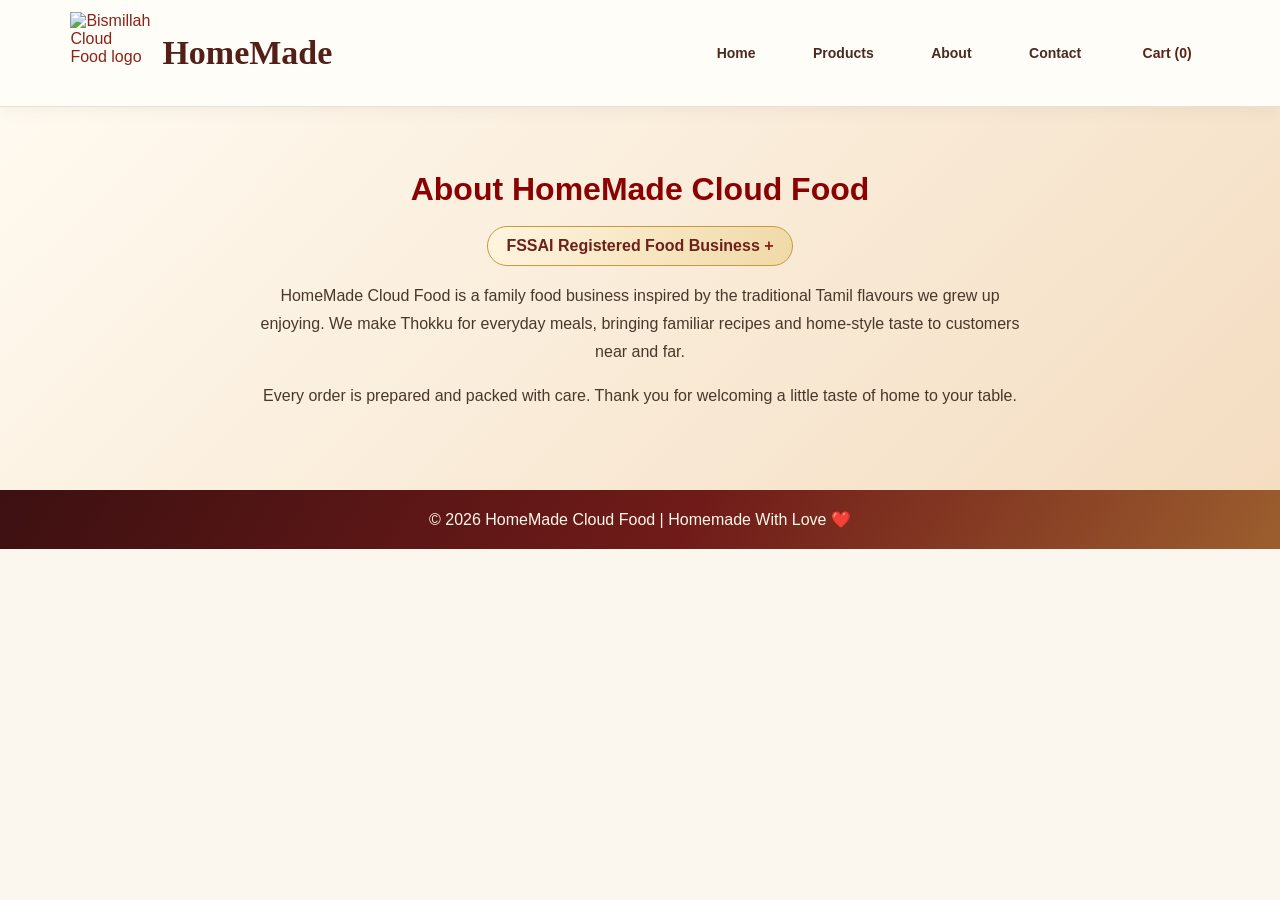
==== commit ffe79dec: "Update about.html" ====
--- a/about.html
+++ b/about.html
@@ -1,44 +1,44 @@
-<!DOCTYPE html>
-<html lang="en">
-<head>
-    <meta charset="UTF-8">
-    <meta name="viewport" content="width=device-width, initial-scale=1.0">
-    <title>About | HomeMade Cloud Food</title>
-    <link rel="stylesheet" href="site.css">
-    <link rel="icon" href="images/glassy-cloud-food-badge.png?v=3" type="image/png">
-</head>
-<body>
-    <nav>
-        <a class="brand" href="index.html" aria-label="HomeMade Cloud Food home">
-            <img class="brand-badge" src="images/glassy-cloud-food-badge.png?v=3" alt="Bismillah Cloud Food logo">
-            <span class="brand-wordmark">HomeMade</span>
-        </a>
-        <ul>
-            <li><a href="index.html">Home</a></li>
-            <li><a href="products.html">Products</a></li>
-            <li><a href="about.html">About</a></li>
-            <li><a href="contact.html">Contact</a></li>
-            <li><a href="cart.html">Cart (<span id="cart-count">0</span>)</a></li>
-        </ul>
-    </nav>
-<section class="about-section" id="about">
-        <h2>About HomeMade Cloud Food</h2>
-                <details class="fssai-details"><summary>FSSAI Registered Food Business</summary><p>FSSAI Registration No. <strong>22462580004034</strong></p></details>
-        <div class="about-story-copy"><p>HomeMade Cloud Food is a family food business inspired by the traditional Tamil flavours we grew up enjoying. We make pickles, sambal and thokku for everyday meals, bringing familiar recipes and home-style taste to customers near and far.</p><p>Every order is prepared and packed with care. Thank you for welcoming a little taste of home to your table.</p></div>
-    </section>
-<!-- Footer -->
-    <footer>
-        <p>© 2026 HomeMade Cloud Food | Homemade With Love ❤️</p>
-    </footer>
-<script>
-(() => {
-    let cart = {};
-    try { cart = JSON.parse(localStorage.getItem("cloudFoodPicklesCart") || "{}") || {}; } catch {}
-    const count = Object.values(cart).reduce((sum, item) => sum + (Number(item.qty) || 0), 0);
-    const label = document.getElementById("cart-count");
-    if (label) label.textContent = String(count);
-})();
-</script>
-<script src="site-visit.js" defer></script>
-</body>
+<!DOCTYPE html>
+<html lang="en">
+<head>
+    <meta charset="UTF-8">
+    <meta name="viewport" content="width=device-width, initial-scale=1.0">
+    <title>About | HomeMade Cloud Food</title>
+    <link rel="stylesheet" href="site.css">
+    <link rel="icon" href="images/glassy-cloud-food-badge.png?v=3" type="image/png">
+</head>
+<body>
+    <nav>
+        <a class="brand" href="index.html" aria-label="HomeMade Cloud Food home">
+            <img class="brand-badge" src="images/glassy-cloud-food-badge.png?v=3" alt="Bismillah Cloud Food logo">
+            <span class="brand-wordmark">HomeMade</span>
+        </a>
+        <ul>
+            <li><a href="index.html">Home</a></li>
+            <li><a href="products.html">Products</a></li>
+            <li><a href="about.html">About</a></li>
+            <li><a href="contact.html">Contact</a></li>
+            <li><a href="cart.html">Cart (<span id="cart-count">0</span>)</a></li>
+        </ul>
+    </nav>
+<section class="about-section" id="about">
+        <h2>About HomeMade Cloud Food</h2>
+                <details class="fssai-details"><summary>FSSAI Registered Food Business</summary><p>FSSAI Registration No. <strong>22462580004034</strong></p></details>
+        <div class="about-story-copy"><p>HomeMade Cloud Food is a family food business inspired by the traditional Tamil flavours we grew up enjoying. We make Thokku for everyday meals, bringing familiar recipes and home-style taste to customers near and far.</p><p>Every order is prepared and packed with care. Thank you for welcoming a little taste of home to your table.</p></div>
+    </section>
+<!-- Footer -->
+    <footer>
+        <p>© 2026 HomeMade Cloud Food | Homemade With Love ❤️</p>
+    </footer>
+<script>
+(() => {
+    let cart = {};
+    try { cart = JSON.parse(localStorage.getItem("cloudFoodPicklesCart") || "{}") || {}; } catch {}
+    const count = Object.values(cart).reduce((sum, item) => sum + (Number(item.qty) || 0), 0);
+    const label = document.getElementById("cart-count");
+    if (label) label.textContent = String(count);
+})();
+</script>
+<script src="site-visit.js" defer></script>
+</body>
 </html>
